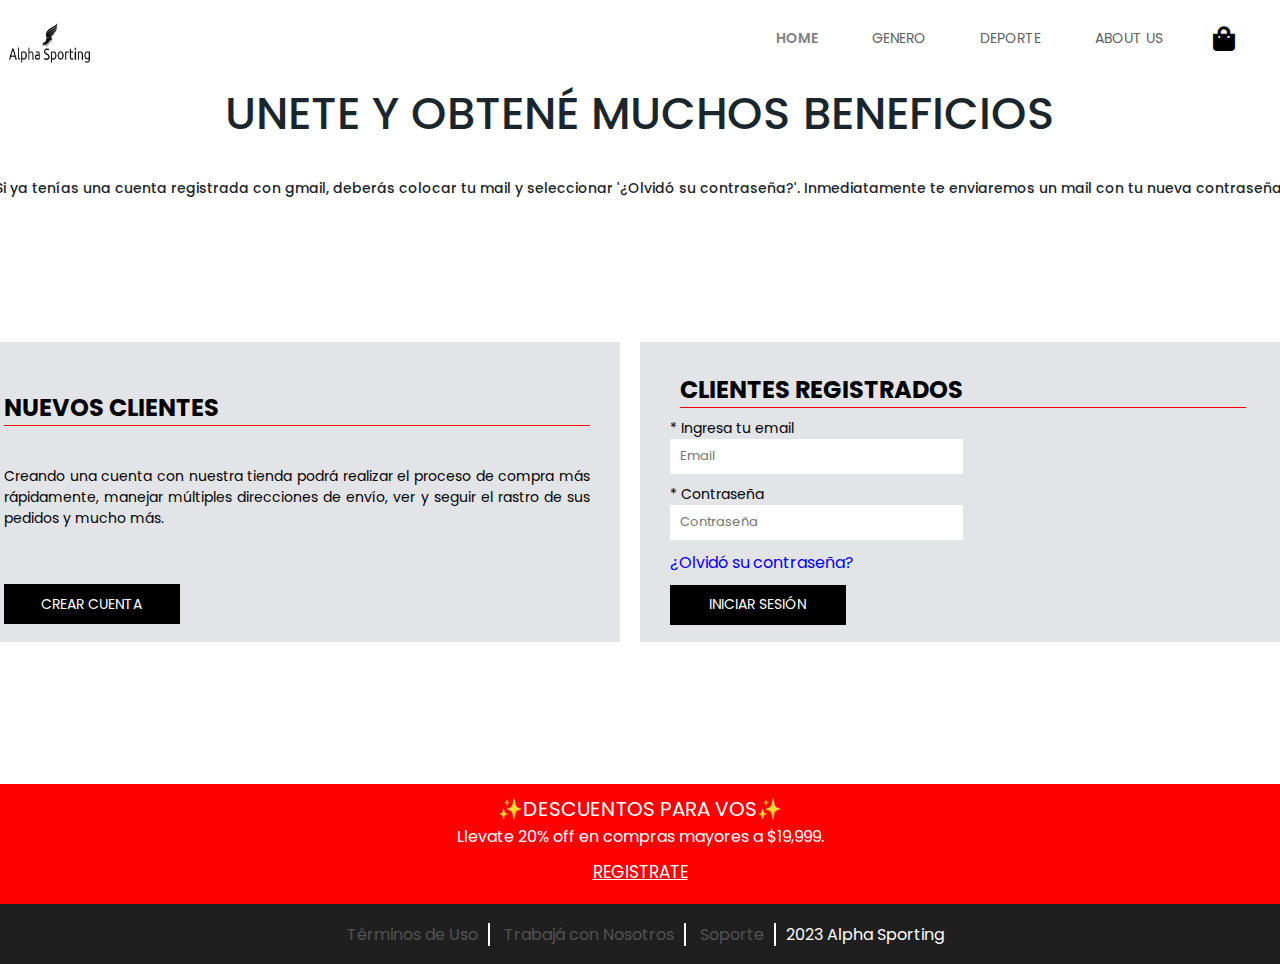
==== login.html @ fd6bf07a "agrego funciones" ====
<!DOCTYPE html>
<html lang="en">
<head>
    <meta charset="UTF-8">
    <meta http-equiv="X-UA-Compatible" content="IE=edge">
    <meta name="viewport" content="width=device-width, initial-scale=1.0">
    <link rel="stylesheet" href="./assets/login.css">
    <link rel="stylesheet" href="./assets/responsive.css">
    <link rel="stylesheet" href="https://cdnjs.cloudflare.com/ajax/libs/font-awesome/5.15.3/css/all.min.css">    
    <title>Alpha Sporting | Tienda Oficial</title>
</head>
<body>
    <header>
        <img src="./assets/img/Logo.png" alt="logo" width="150" height="100" class="logo">            
        
        <div class="conteiner-menu">
<!-- MENU HAMBURGUESA -->
            <label for="menu-toggle" class="menu-label"><i class="fa-solid fa-bars"></i></label>
            <input id="menu-toggle" type="checkbox"/>
            <nav class="navbar">
                <ul class="navbar-list">
                    <li><a class="link-navbar" href="./index.html">HOME</a></li>
                    <li><a class="link-navbar" href="./index.html">GENERO</a></li>
                    <li><a class="link-navbar" href="./index.html">DEPORTE</a></li>
                    <li><a class="link-navbar" href="./index.html">ABOUT US</a></li>
                </ul>
            
<!-- CARRITO -->
            <div class="cart">
                <input type="checkbox" id="cart-toggle" />
                <label for="cart-toggle" class="cart-label"><i class="fas fa-bag-shopping"></i></label>
                <div class="cart-content">
                    <h2>Productos</h2>
                    <div class="cart-container">
                    <p class="empty-msg">No hay productos en el carrito</p>
                </div>
                <span class="divisor"></span>
                <div class="cart-total">
                    <p>TOTAL:</p>
                    <span class="total">$0</span>
                </div>
                    <button class="boton-comprar">Comprar</button>
                    <button class="boton-borrar">Vaciar</button>
                </div>
            </div>
            <!-- <div class="cart">
                <i class="fas fa-bag-shopping"></i>
            </div>
            <div class="cart-open">
                <h2>Productos</h2>
                <div class="cart-container">
                <p class="empty-msg">No hay productos en el carrito</p>
                </div> -->
                
            <!-- <div class="cart-total">
                <p>TOTAL:</p>
                <span class="total">$0</span>
            </div>
                <button class="boton-comprar">Comprar</button>
                <button class="boton-borrar">Vaciar</button>
            </div> -->
            <!-- <div  class="overlay show-overlay"></div> -->
            </nav>
        </div>
    </header>
    
    <main>
        <div class="titulo">
            UNETE Y OBTENÉ MUCHOS BENEFICIOS
            <p>Si ya tenías una cuenta registrada con gmail, deberás colocar tu mail y seleccionar '¿Olvidó 
            su contraseña?'. Inmediatamente te enviaremos un mail con tu nueva contraseña.</p>
        </div>
        <div id="contenedor"> 
            <div class="new-user">
                <h2>NUEVOS CLIENTES</h2>
                <p>Creando una cuenta con nuestra tienda podrá realizar el proceso de compra más rápidamente, 
                manejar múltiples direcciones de envío, ver y seguir el rastro de sus pedidos y mucho más.</p>
                <a href="./new-user.html" title="CrearCuenta" name="CrearCuenta">CREAR CUENTA</button>
            </div>   
            <br>
            <div class="register-user">
                <h2>CLIENTES REGISTRADOS</h2>
                <div id="loginform">
                    <label for="email">* Ingresa tu email</label>
                    <input id="email" type="email" name="email" placeholder="Email" required>
                    <label for="password">* Contraseña</label>
                    <input id="password" type="password" placeholder="Contraseña" name="password" required>
                    <a href="#">¿Olvidó su contraseña?</a>
                    <button type="submit" title="Ingresar" name="Ingresar">INICIAR SESIÓN</button>
                </div>
            </div>
        </div>
        <div class="banner">
            <span>✨DESCUENTOS PARA VOS✨</span>
            <p>Llevate 20% off en compras mayores a $19,999.</p>
            <a href="./contact.html">REGISTRATE</a>
        </div>
    </main>

    <!-- FOOTER -->
    <footer>
        <div class="footer-contenedor">
            <ul class="footer-links">
                <li><a href="#">Términos de Uso</a></li>
                <li><a href="#">Trabajá con Nosotros</a></li>
                <li><a href="#">Soporte</a></li>
            </ul>
            <div class="footer-name">
            <span>2023 Alpha Sporting</span>
            </div>
        </div>
    </footer>
</body>
</html>
---- assets/login.css ----
/* font */
@import url("https://fonts.googleapis.com/css2?family=Montserrat:wght@300;400;600;700;800;900&family=Poppins:wght@300;400;500;600;700;800&display=swap");

:root {
  /* bg colors */
--background: #ffffff;
}

* {
margin: 0;
padding: 0;
box-sizing: border-box;
font-family: "Poppins", sans-serif;
text-decoration: none;
list-style-type: none;
}

/* HEADER */

header {
background: rgb(255, 255, 255);
width: 100%;
position: fixed;
top: 0;
display: flex;
justify-content: space-between;
align-items: center;
height: 80px;
z-index: 999;
}

.logo{
    padding: 0;
    height: 80px;
    width: 100px;
    justify-content: center;
}

.navbar{
display: flex;
margin: 20px;
}

.navbar li{
display: inline;
flex-direction: row;
justify-content: space-between;
align-items: center;
text-align: center;
padding: 15px;
margin: 10px;
}

.navbar-list a {
color: rgb(99, 96, 97);
font-size: 14px;
}

.navbar-list li:first-child > a {
color: gray;
font-weight: 600;
}

.conteiner-menu{
margin: 10px;
display: grid;
justify-content: center;
align-items: center;
}

.cart:before {
content: "\f290";
font-family: "Font Awesome 5 Free";
font-weight: 900;
font-size: 25px;
margin: 10px;
}

/* MENU HAMBURGUESA */

.menu-label {
position: absolute;
cursor: pointer;
font-size: 20px;
}

.menu-label:before {
content: "\f0c9";  
font-family: "Font Awesome 5 Free";
font-weight: 900;
color: #333;
display: block;
width: 25px;
height: 25px;
margin-right: 0;
visibility: hidden;
}

.menu-label .fa-bars:before {
content: "\f0c9";
display: none;
}

input[type="checkbox"] {
display: none;
visibility: hidden;
}

input[type="checkbox"]:checked ~ .menu-label:before {
content: "\f00d"; 
}

/* CARRITO */

.cart input[type="checkbox"] {
display: flex;
visibility: visible;
position: absolute;
top: 10px;
left: 10px;
right: 0;
opacity: 0;
}

.cart input[type="checkbox"]:checked + label + .cart-content{
display: flex;
}

.cart input[type="checkbox"]:checked + .cart-label:before {
content: "";
position: absolute;
top: 50%;
left: 10px;
width: 20px;
height: 20px;
}

.cart{
background: rgb(255, 254, 254);
font-size: 20px;
right: 0;
padding: 0;
position: relative;
cursor: pointer;
margin-left: 15px;
}

.cart-content {
position: fixed;
top: 80px;
right: 50px;
width: 25%;
height: 400px;
flex-direction: column;
background-color: rgb(255, 255, 255);
border-top: 0px;
border-radius: 0px 0px 15px 15px;
z-index: 2;
display: none;
padding: 30px;
}

.cart h2 {
color: #333;
font-size: 20px;
font-weight: 600;
margin: 20px;
}

.cart-total {
display: flex;
justify-content: space-between;
align-items: baseline;
width: 100%;
margin: 0 20px 0 0;
}

.cart-total p {
color: black;
font-weight: 700;
}

.cart-content span{
margin-top: 20px;
border: 0.5px solid black;
width: 100%;
}

.cart-total{
margin: 20px 0;
}

.cart-total span {
color: black;
font-weight: 400;
font-size: 18px;
border-radius: 10px;
width: 60px;
}

.empty-msg {
color: rgb(17, 67, 113);
font-size: 14px;
}

.cart-content button{
border-radius: 10px;
margin: 10px 15px;
background-color: #5d5858;
color: white;
height: 40px;
}

/* .cart {


.cart-container {
  display: flex;
  flex-direction: column;
  gap: 20px;
}

.cart::-webkit-scrollbar {
  display: none;
}

.cart-item {
  display: flex;
  align-items: center;
  justify-content: space-between;
  gap: 20px;
  background-color: #2323234e;
  padding: 20px;
  border: 1px solid var(--electric);
  border-radius: 10px;
}

.cart-item img {
  height: 65px;
  width: 65px;
}

.item-info {
  display: flex;
  flex-direction: column;
  min-width: 110px;
}

.item-title {
  color: var(--text-white);
  font-weight: 600;
  font-size: 14px;
}

.item-bid {
  color: var(--text-gray);
  font-weight: 300;
  font-size: 12px;
}

.item-price {
  background: linear-gradient(to right, #30cfd0, #c43ad6);
  background-clip: text;
  color: transparent;
  -webkit-background-clip: text;
  font-size: 16px;
  font-weight: 800;
}

.item-handler {
  display: flex;
  align-items: center;
  justify-content: center;
  gap: 20px;
}

.quantity-handler {
  display: flex;
  justify-content: center;
  align-items: center;
  padding: 2px 8px;
  border-radius: 5px;
  color: var(--text-white);
  font-weight: 400;
}

.item-quantity {
  color: var(--text-gray);
}

.up {
  border: 1px solid var(--electric);
}

.down {
background-color: var(--secondary);
border: 1px solid var(--electric);
}*/

/* MAIN BODY */

body{
display: flex;
align-items: center;
flex-direction: column;
width: 100%;
height: 500px;
margin-top: 60px;
}

main {
display: flex;
flex-direction: column;
align-items: center;
justify-content: center;
}

.titulo{
margin-top: 20px;
font-size: 45px;
font-weight: 500;
color:#1b262c;
text-align: center;
}

.titulo p{
margin-top: 30px;
font-size: 14px;
}

#contenedor {
margin: 0;
display: flex;
align-items: center;
justify-content: center;
min-width: 80vw;
min-height: 65vh;
width: 80%;
height: 60%;
margin-right: 20px;
}

.new-user {
margin-right: 10px;
width: 800px;
height: 300px;
padding: 30px 30px 50px 30px;
background-color:  #e3e4e8;
box-sizing: border-box;
opacity: 1;
display: flex;
flex-direction: column;
justify-content: center;
padding: 20px 30px 0 30px;
}

.new-user h2{
border-bottom: 1px solid red;
margin-top: 10px;
}

.new-user p{
font-size: 14px;
text-align: justify;
margin-top: 40px;
}

.new-user a {
font-size: 14px;
color:#ffffff;
width: 30%;
height: 40px;
border: none;
background-color:#000000;
margin-top: 55px;
text-align: center;
padding: 10px;
}

.register-user {
margin-left: 10px;
width: 800px;
height: 300px;
padding: 30px 30px 50px 30px;
background-color:  #e3e4e8;
box-sizing: border-box;
opacity: 1;
display: flex;
flex-direction: column;
padding: 20px 30px 0 30px;
}

.register-user h2{
border-bottom: 1px solid red;
margin: 10px;
color: #000000;
}

#loginform{
display: flex;
flex-direction: column;
color: #000000;
}

.register-user input {
font-size: 13px;
color: #1b262c;
display: inline;
width: 50%;
height: 35px;
padding: 10px;
border: none;
margin-bottom: 10px;
}

.register-user label{
display: flex;
font-size: 14px;
color: #000000;
}

.register-user button {
font-size: 14px;
color:#ffffff;
width: 30%;
height: 40px;
border: none;
background-color:#000000;
margin-top: 10px;
}

.banner{
width: 100%;
height: 120px;
background-color: red;
color: white;
display: flex;
flex-direction: column;
justify-content: center;
text-align: center;
align-items: center;
margin-top: 0;
}

.banner span{
font-size: 20px;
display: flex;
align-items: center;
text-align: center;
}

.banner a{
color: white;
font-size: 17px;
justify-content: center;
align-items: center;
margin: 10px;
text-decoration: underline;
}

.banner a:hover {
color: #000000;
}

/* FOOTER */

footer{
width: 100%;
}

.footer-contenedor{
height: 60px;
background-color: #1f1f1f;
display: flex;
flex-direction: row;
justify-content: center;
align-items: center;
}

.footer-links li{
display: inline;
font-size: 16px;
color: #535252;
border-right: 2px solid white;
}

.footer-links a{
padding: 0 10px 0 10px;
color: #535252;
}

.footer-name{
color: white;
padding-left: 10px;
}
---- assets/responsive.css ----
@media (max-width: 992px) {
  /*header*/
  body{
    width: 992px;
  }

  main{
    width: 992px;
  }

  header{
    width: 992px;
    display: flex;
    flex-direction: row;
    padding-right: 35px;
  }

  .navbar{
    margin: 20px;
  }

  .navbar-list {
    position: absolute;
    top: 80px;
    left: 25%;
    right: 5%;
    height: 550px;
    width: 700px;
    flex-direction: column;
    background-color: rgb(255, 255, 255);
    border: 3px solid rgb(158, 158, 158);
    border-top: 0px;
    border-radius: 0px 0px 15px 15px;
    padding: 45px 30px;
    gap: 25px;
    z-index: 2;
    display: none;
  }

  .navbar-list a {
    font-size: 18px;
    display: flex;
    justify-content: center;
  }

  .menu-label:before{
    visibility: visible;
    display: flex;
  }

  #menu-toggle:checked ~ .navbar .navbar-list {
    display: flex;
  }

  .menu-label {
    display: flex;
    order: 2;
    cursor: pointer;
  }

  .menu-open {
    display: flex;
  }

  main{
    width: 992px;
    display: flex;
    flex-direction: column;
  }

  .hero-content {
    display: block;
    flex-direction: column;
  }

  #hero h1{
    text-align: center;
    font-size: 40px;
    justify-content: center;
    margin: 20px 40px;
    width: 80%;
  }

  .hero-content h1 > span{
    font-size: 55px;
  }

  .slider img {
    width: 90%;
  }

  #cards{
    display: flex;
    align-items: center;
    justify-content: center;
    width: 100%;
    height: 400px;
  }

  #cards h2{
    font-size: 40px;
    display: flex;
    padding: 0;
    text-align: center;
    justify-content: center;
    align-items: center;
  }

  .info-card{
    display: flex;
    flex-direction: column;
    padding: 0 10px 10px;
  }

  .info-card img{
    display: none;
  }

  .footer-contenedor{
    width: 992px;
  }
}

@media (max-width: 576px){

  body{
    width: 576px;
  }

  main{
    width: 576px;
  }

  header{
    width: 576px;
    display: flex;
    flex-direction: row;
    justify-content: space-between;
    text-align: center;
    align-items: center;
  }

  .navbar{
    margin: 0;
  }

  .navbar-list{
    width: 400px;
    padding: 0;
    gap: 0;
    left: 80px;
  }

  .navbar-list a{
    font-size: 12px;
  }

  .menu-label + .cart{
    font-size: 14px;
  }

  .subscript{
    width: 576px;
    height: 50px;
  }

  .subscript h3{
    font-size: 15px;
  }

  .subscript a{
    font-size: 15px;
  }

  #hero h1{
    font-size: 30px;
  }

  #hero span{
    font-size: 40px;
  }

  .slider img {
    width: 70%;
  }

  .slider-container img{
    width: 85%;
    height: 350px;
  }

  #cards{
    height: 400px;
    margin: 0;
  }

  .footer-contenedor{
    width: 576px;
  }

  .footer-links li{
    font-size: 12px;
  }

  .footer-name{
    font-size: 14px;
  }
}
  
@media (max-width: 320px){

  #categories{
    margin-top: 50px;
  }

  #categories button{
    margin: 2px;
  }

}
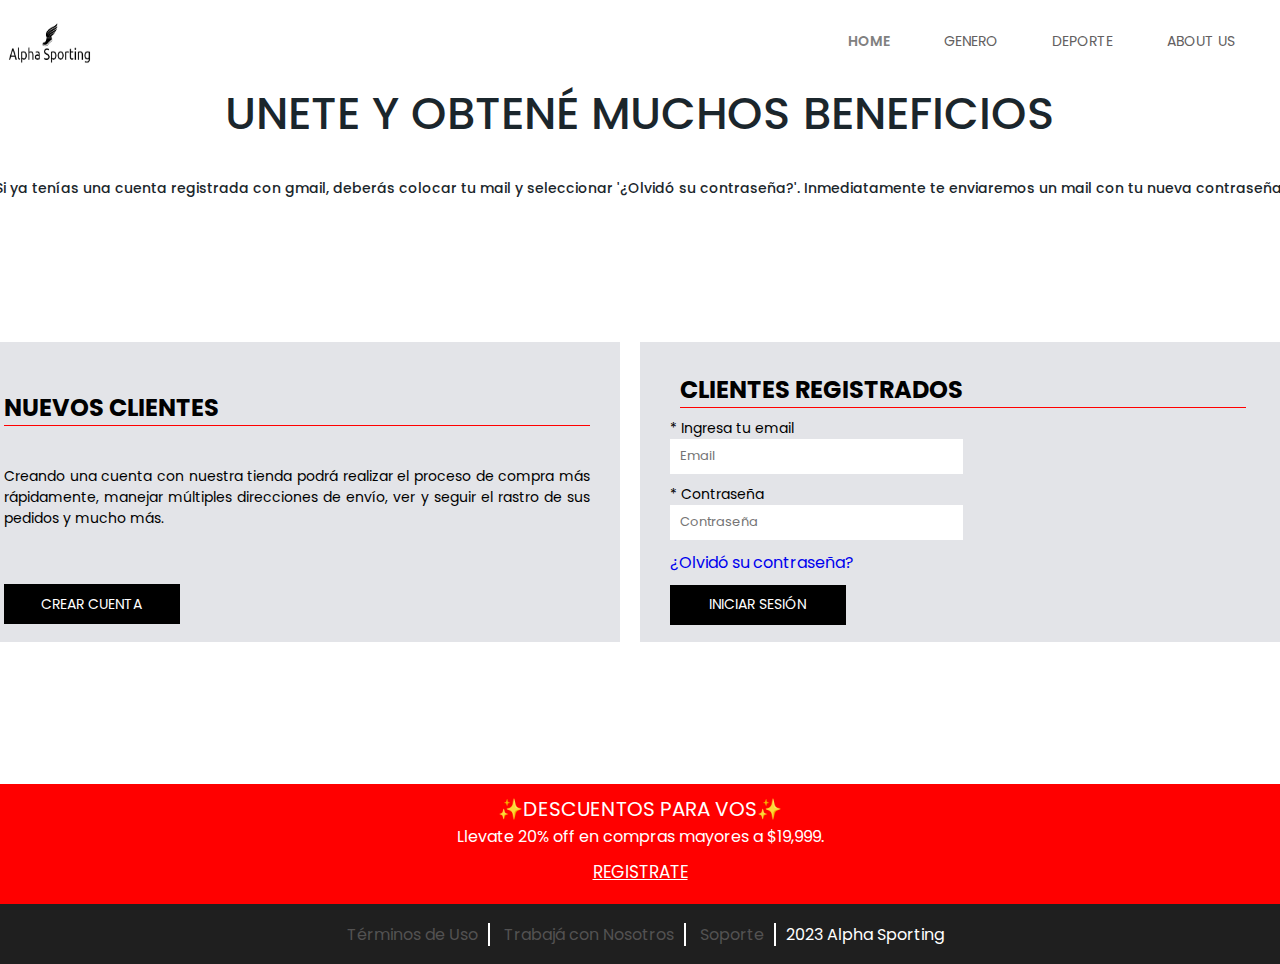
==== commit 9e75cb87: "se agregan funciones al carrito y js al login" ====
--- a/login.html
+++ b/login.html
@@ -13,55 +13,19 @@
     <header>
         <img src="./assets/img/Logo.png" alt="logo" width="150" height="100" class="logo">            
         
-        <div class="conteiner-menu">
 <!-- MENU HAMBURGUESA -->
-            <label for="menu-toggle" class="menu-label"><i class="fa-solid fa-bars"></i></label>
-            <input id="menu-toggle" type="checkbox"/>
             <nav class="navbar">
+                <div class="menu-label">
+                    <img src="./assets/img/menu.png" alt="" class="menu-icon" width="25" height="25" />
+                </div>
                 <ul class="navbar-list">
                     <li><a class="link-navbar" href="./index.html">HOME</a></li>
                     <li><a class="link-navbar" href="./index.html">GENERO</a></li>
                     <li><a class="link-navbar" href="./index.html">DEPORTE</a></li>
                     <li><a class="link-navbar" href="./index.html">ABOUT US</a></li>
                 </ul>
-            
-<!-- CARRITO -->
-            <div class="cart">
-                <input type="checkbox" id="cart-toggle" />
-                <label for="cart-toggle" class="cart-label"><i class="fas fa-bag-shopping"></i></label>
-                <div class="cart-content">
-                    <h2>Productos</h2>
-                    <div class="cart-container">
-                    <p class="empty-msg">No hay productos en el carrito</p>
-                </div>
-                <span class="divisor"></span>
-                <div class="cart-total">
-                    <p>TOTAL:</p>
-                    <span class="total">$0</span>
-                </div>
-                    <button class="boton-comprar">Comprar</button>
-                    <button class="boton-borrar">Vaciar</button>
-                </div>
-            </div>
-            <!-- <div class="cart">
-                <i class="fas fa-bag-shopping"></i>
-            </div>
-            <div class="cart-open">
-                <h2>Productos</h2>
-                <div class="cart-container">
-                <p class="empty-msg">No hay productos en el carrito</p>
-                </div> -->
-                
-            <!-- <div class="cart-total">
-                <p>TOTAL:</p>
-                <span class="total">$0</span>
-            </div>
-                <button class="boton-comprar">Comprar</button>
-                <button class="boton-borrar">Vaciar</button>
-            </div> -->
-            <!-- <div  class="overlay show-overlay"></div> -->
+                <div class="overlay"></div>
             </nav>
-        </div>
     </header>
     
     <main>
@@ -110,5 +74,6 @@
             </div>
         </div>
     </footer>
+    <script src="./assets/menu.js"></script>
 </body>
 </html>--- a/assets/login.css
+++ b/assets/login.css
@@ -61,241 +61,11 @@
 font-weight: 600;
 }
 
-.conteiner-menu{
-margin: 10px;
-display: grid;
-justify-content: center;
-align-items: center;
-}
-
-.cart:before {
-content: "\f290";
-font-family: "Font Awesome 5 Free";
-font-weight: 900;
-font-size: 25px;
-margin: 10px;
-}
-
 /* MENU HAMBURGUESA */
 
 .menu-label {
-position: absolute;
-cursor: pointer;
-font-size: 20px;
-}
-
-.menu-label:before {
-content: "\f0c9";  
-font-family: "Font Awesome 5 Free";
-font-weight: 900;
-color: #333;
-display: block;
-width: 25px;
-height: 25px;
-margin-right: 0;
-visibility: hidden;
-}
-
-.menu-label .fa-bars:before {
-content: "\f0c9";
-display: none;
-}
-
-input[type="checkbox"] {
-display: none;
-visibility: hidden;
-}
-
-input[type="checkbox"]:checked ~ .menu-label:before {
-content: "\f00d"; 
-}
-
-/* CARRITO */
-
-.cart input[type="checkbox"] {
-display: flex;
-visibility: visible;
-position: absolute;
-top: 10px;
-left: 10px;
-right: 0;
-opacity: 0;
-}
-
-.cart input[type="checkbox"]:checked + label + .cart-content{
-display: flex;
-}
-
-.cart input[type="checkbox"]:checked + .cart-label:before {
-content: "";
-position: absolute;
-top: 50%;
-left: 10px;
-width: 20px;
-height: 20px;
-}
-
-.cart{
-background: rgb(255, 254, 254);
-font-size: 20px;
-right: 0;
-padding: 0;
-position: relative;
-cursor: pointer;
-margin-left: 15px;
-}
-
-.cart-content {
-position: fixed;
-top: 80px;
-right: 50px;
-width: 25%;
-height: 400px;
-flex-direction: column;
-background-color: rgb(255, 255, 255);
-border-top: 0px;
-border-radius: 0px 0px 15px 15px;
-z-index: 2;
-display: none;
-padding: 30px;
-}
-
-.cart h2 {
-color: #333;
-font-size: 20px;
-font-weight: 600;
-margin: 20px;
-}
-
-.cart-total {
-display: flex;
-justify-content: space-between;
-align-items: baseline;
-width: 100%;
-margin: 0 20px 0 0;
-}
-
-.cart-total p {
-color: black;
-font-weight: 700;
-}
-
-.cart-content span{
-margin-top: 20px;
-border: 0.5px solid black;
-width: 100%;
-}
-
-.cart-total{
-margin: 20px 0;
-}
-
-.cart-total span {
-color: black;
-font-weight: 400;
-font-size: 18px;
-border-radius: 10px;
-width: 60px;
-}
-
-.empty-msg {
-color: rgb(17, 67, 113);
-font-size: 14px;
-}
-
-.cart-content button{
-border-radius: 10px;
-margin: 10px 15px;
-background-color: #5d5858;
-color: white;
-height: 40px;
-}
-
-/* .cart {
-
-
-.cart-container {
-  display: flex;
-  flex-direction: column;
-  gap: 20px;
-}
-
-.cart::-webkit-scrollbar {
   display: none;
 }
-
-.cart-item {
-  display: flex;
-  align-items: center;
-  justify-content: space-between;
-  gap: 20px;
-  background-color: #2323234e;
-  padding: 20px;
-  border: 1px solid var(--electric);
-  border-radius: 10px;
-}
-
-.cart-item img {
-  height: 65px;
-  width: 65px;
-}
-
-.item-info {
-  display: flex;
-  flex-direction: column;
-  min-width: 110px;
-}
-
-.item-title {
-  color: var(--text-white);
-  font-weight: 600;
-  font-size: 14px;
-}
-
-.item-bid {
-  color: var(--text-gray);
-  font-weight: 300;
-  font-size: 12px;
-}
-
-.item-price {
-  background: linear-gradient(to right, #30cfd0, #c43ad6);
-  background-clip: text;
-  color: transparent;
-  -webkit-background-clip: text;
-  font-size: 16px;
-  font-weight: 800;
-}
-
-.item-handler {
-  display: flex;
-  align-items: center;
-  justify-content: center;
-  gap: 20px;
-}
-
-.quantity-handler {
-  display: flex;
-  justify-content: center;
-  align-items: center;
-  padding: 2px 8px;
-  border-radius: 5px;
-  color: var(--text-white);
-  font-weight: 400;
-}
-
-.item-quantity {
-  color: var(--text-gray);
-}
-
-.up {
-  border: 1px solid var(--electric);
-}
-
-.down {
-background-color: var(--secondary);
-border: 1px solid var(--electric);
-}*/
 
 /* MAIN BODY */
 
--- a/assets/responsive.css
+++ b/assets/responsive.css
@@ -1,19 +1,4 @@
 @media (max-width: 992px) {
-  /*header*/
-  body{
-    width: 992px;
-  }
-
-  main{
-    width: 992px;
-  }
-
-  header{
-    width: 992px;
-    display: flex;
-    flex-direction: row;
-    padding-right: 35px;
-  }
 
   .navbar{
     margin: 20px;
@@ -22,7 +7,7 @@
   .navbar-list {
     position: absolute;
     top: 80px;
-    left: 25%;
+    left: 5%;
     right: 5%;
     height: 550px;
     width: 700px;
@@ -43,15 +28,7 @@
     justify-content: center;
   }
 
-  .menu-label:before{
-    visibility: visible;
-    display: flex;
-  }
-
-  #menu-toggle:checked ~ .navbar .navbar-list {
-    display: flex;
-  }
-
+  /* Mostramos el icono del menu */
   .menu-label {
     display: flex;
     order: 2;
@@ -60,6 +37,10 @@
 
   .menu-open {
     display: flex;
+  }
+
+  .cart-bubble{
+    right: 85px;
   }
 
   main{
@@ -123,16 +104,16 @@
 
 @media (max-width: 576px){
 
+  main{
+    width: 576px;
+  }
+
   body{
     width: 576px;
-  }
-
-  main{
-    width: 576px;
-  }
-
+  }  
+  
   header{
-    width: 576px;
+    width: 570px;
     display: flex;
     flex-direction: row;
     justify-content: space-between;
@@ -141,26 +122,32 @@
   }
 
   .navbar{
-    margin: 0;
+    margin: 60px;
   }
 
   .navbar-list{
-    width: 400px;
+    width: 460px;
+    height: 350px;
     padding: 0;
     gap: 0;
-    left: 80px;
+    left: 60px;
   }
 
   .navbar-list a{
-    font-size: 12px;
-  }
-
-  .menu-label + .cart{
     font-size: 14px;
   }
 
+  .cart-bubble{
+    right: 125px;
+  }
+
+  .cart{
+    right: 50px;
+    width: 460px;
+    height: auto;
+  }
+  
   .subscript{
-    width: 576px;
     height: 50px;
   }
 
@@ -209,12 +196,22 @@
   
 @media (max-width: 320px){
 
+  .navbar-list{
+    right: 10%;
+  }
+
+  .cart{
+    right: 40px;
+  }
+
   #categories{
-    margin-top: 50px;
-  }
-
-  #categories button{
-    margin: 2px;
+    margin-top: 20px;
+  }
+
+  .categories{
+    margin: 50px;
+    display: flex;
+    gap: 10px;
   }
 
 }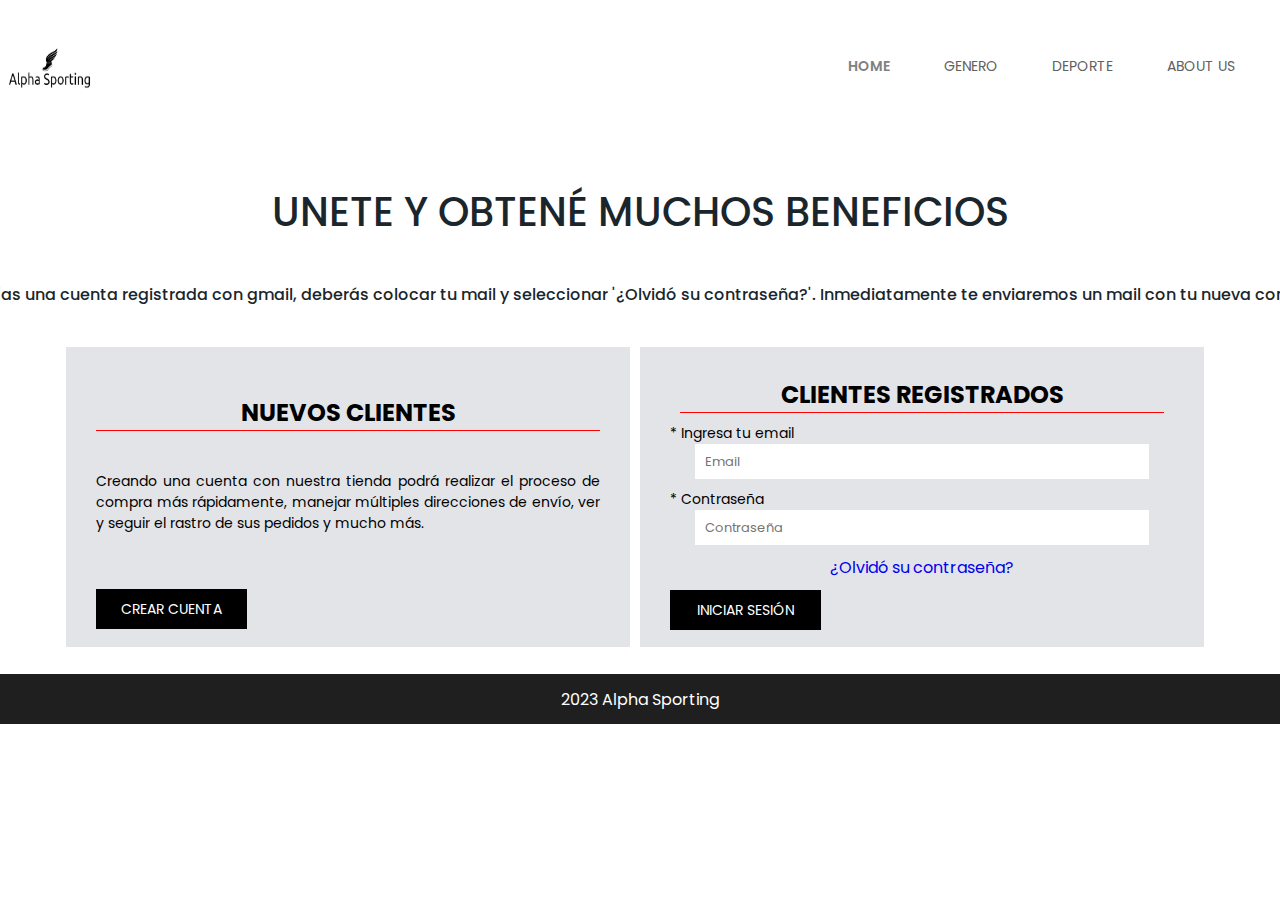
==== commit 1f87c40a: "se corrige" ====
--- a/login.html
+++ b/login.html
@@ -29,6 +29,7 @@
     </header>
     
     <main>
+        
         <div class="titulo">
             UNETE Y OBTENÉ MUCHOS BENEFICIOS
             <p>Si ya tenías una cuenta registrada con gmail, deberás colocar tu mail y seleccionar '¿Olvidó 
@@ -54,21 +55,10 @@
                 </div>
             </div>
         </div>
-        <div class="banner">
-            <span>✨DESCUENTOS PARA VOS✨</span>
-            <p>Llevate 20% off en compras mayores a $19,999.</p>
-            <a href="./contact.html">REGISTRATE</a>
-        </div>
     </main>
 
     <!-- FOOTER -->
     <footer>
-        <div class="footer-contenedor">
-            <ul class="footer-links">
-                <li><a href="#">Términos de Uso</a></li>
-                <li><a href="#">Trabajá con Nosotros</a></li>
-                <li><a href="#">Soporte</a></li>
-            </ul>
             <div class="footer-name">
             <span>2023 Alpha Sporting</span>
             </div>
--- a/assets/login.css
+++ b/assets/login.css
@@ -15,25 +15,35 @@
 list-style-type: none;
 }
 
+body{
+display: flex;
+align-items: center;
+text-align: center;
+justify-content: center;
+flex-direction: column;
+width: auto;
+overflow-x: hidden;
+}
+
 /* HEADER */
 
 header {
 background: rgb(255, 255, 255);
 width: 100%;
-position: fixed;
-top: 0;
-display: flex;
+position: relative;
+top: 25px;
+display: flex;
+align-items: center;
 justify-content: space-between;
-align-items: center;
+flex-direction: row;
 height: 80px;
 z-index: 999;
 }
 
 .logo{
-    padding: 0;
-    height: 80px;
-    width: 100px;
-    justify-content: center;
+padding: 0;
+height: 80px;
+width: 100px;
 }
 
 .navbar{
@@ -67,35 +77,30 @@
   display: none;
 }
 
-/* MAIN BODY */
-
-body{
-display: flex;
-align-items: center;
-flex-direction: column;
-width: 100%;
-height: 500px;
-margin-top: 60px;
-}
+/* MAIN*/
 
 main {
 display: flex;
 flex-direction: column;
 align-items: center;
 justify-content: center;
+width: auto;
+overflow-x: hidden;
+margin-top: 8%;
 }
 
 .titulo{
-margin-top: 20px;
-font-size: 45px;
+font-size: 40px;
 font-weight: 500;
 color:#1b262c;
 text-align: center;
 }
 
 .titulo p{
-margin-top: 30px;
-font-size: 14px;
+margin: 40px;
+font-size: 16px;
+text-align: center;
+justify-content: center;
 }
 
 #contenedor {
@@ -103,15 +108,13 @@
 display: flex;
 align-items: center;
 justify-content: center;
-min-width: 80vw;
-min-height: 65vh;
-width: 80%;
+width: 70%;
 height: 60%;
 margin-right: 20px;
 }
 
 .new-user {
-margin-right: 10px;
+margin-left: 10px;
 width: 800px;
 height: 300px;
 padding: 30px 30px 50px 30px;
@@ -176,7 +179,7 @@
 font-size: 13px;
 color: #1b262c;
 display: inline;
-width: 50%;
+width: 90%;
 height: 35px;
 padding: 10px;
 border: none;
@@ -199,67 +202,19 @@
 margin-top: 10px;
 }
 
-.banner{
-width: 100%;
-height: 120px;
-background-color: red;
-color: white;
-display: flex;
-flex-direction: column;
-justify-content: center;
-text-align: center;
-align-items: center;
-margin-top: 0;
-}
-
-.banner span{
-font-size: 20px;
-display: flex;
-align-items: center;
-text-align: center;
-}
-
-.banner a{
-color: white;
-font-size: 17px;
-justify-content: center;
-align-items: center;
-margin: 10px;
-text-decoration: underline;
-}
-
-.banner a:hover {
-color: #000000;
-}
-
 /* FOOTER */
 
 footer{
 width: 100%;
-}
-
-.footer-contenedor{
-height: 60px;
+height: 50px;
 background-color: #1f1f1f;
 display: flex;
-flex-direction: row;
-justify-content: center;
-align-items: center;
-}
-
-.footer-links li{
-display: inline;
-font-size: 16px;
-color: #535252;
-border-right: 2px solid white;
-}
-
-.footer-links a{
-padding: 0 10px 0 10px;
-color: #535252;
-}
-
-.footer-name{
+text-align: center;
+justify-content: center;
+align-items: center;
+margin-top: 27px;
+}
+
+.footer-name span{
 color: white;
-padding-left: 10px;
 }--- a/assets/responsive.css
+++ b/assets/responsive.css
@@ -1,5 +1,10 @@
 @media (max-width: 992px) {
-
+  body{
+    overflow-x: hidden;
+    width: auto;
+    height: auto;
+  }
+  
   .navbar{
     margin: 20px;
   }
@@ -10,7 +15,7 @@
     left: 5%;
     right: 5%;
     height: 550px;
-    width: 700px;
+    width: 90%;
     flex-direction: column;
     background-color: rgb(255, 255, 255);
     border: 3px solid rgb(158, 158, 158);
@@ -24,8 +29,6 @@
 
   .navbar-list a {
     font-size: 18px;
-    display: flex;
-    justify-content: center;
   }
 
   /* Mostramos el icono del menu */
@@ -44,7 +47,7 @@
   }
 
   main{
-    width: 992px;
+    width: auto;
     display: flex;
     flex-direction: column;
   }
@@ -97,70 +100,85 @@
     display: none;
   }
 
+  .contenedor-products{
+    width: 100%;
+  }
+
+  #contenedor{
+    display: flex;
+    flex-direction: column;
+    justify-content: center;
+    width: 70%;
+  }
+
+  .new-user,
+  .register-user{
+    width: 600px;
+  }
+
+  .new-user a{
+    margin-top: 10px;
+    font-size: 14px;
+    height: 60px;
+    width: 120px;
+    justify-content: center;
+  }
+
+  .register-user button{
+    margin-top: 0;
+    font-size: 14px;
+    height: 60px;
+    width: 120px;
+    justify-content: center;
+  }  
+  
   .footer-contenedor{
-    width: 992px;
+    width: auto;
   }
 }
 
 @media (max-width: 576px){
-
-  main{
-    width: 576px;
-  }
-
   body{
-    width: 576px;
-  }  
-  
-  header{
-    width: 570px;
-    display: flex;
-    flex-direction: row;
-    justify-content: space-between;
-    text-align: center;
-    align-items: center;
-  }
-
-  .navbar{
-    margin: 60px;
+    width: auto;
+    overflow-x: hidden;
   }
 
   .navbar-list{
-    width: 460px;
-    height: 350px;
+    width: 90%;
+    height: auto;
     padding: 0;
     gap: 0;
-    left: 60px;
-  }
-
-  .navbar-list a{
-    font-size: 14px;
   }
 
   .cart-bubble{
-    right: 125px;
+    right: 15%;
   }
 
   .cart{
-    right: 50px;
-    width: 460px;
-    height: auto;
-  }
-  
+    width: 90%;
+    height: auto;
+  }
+  
+  main{
+    overflow-x: hidden;
+    margin-top: 10%;
+  }
+
   .subscript{
-    height: 50px;
+    flex-direction: column;
+    height: auto;
   }
 
   .subscript h3{
-    font-size: 15px;
+    font-size: 18px;
   }
 
   .subscript a{
-    font-size: 15px;
+    font-size: 20px;
   }
 
   #hero h1{
-    font-size: 30px;
+    font-size: 35px;
   }
 
   #hero span{
@@ -168,12 +186,16 @@
   }
 
   .slider img {
-    width: 70%;
-  }
-
-  .slider-container img{
-    width: 85%;
-    height: 350px;
+    width: 90%;
+    height: 400px;
+  }
+
+  .banner span{
+    font-size: 22px;
+  }
+
+  .banner p{
+    font-size: 13px;
   }
 
   #cards{
@@ -181,37 +203,158 @@
     margin: 0;
   }
 
-  .footer-contenedor{
-    width: 576px;
-  }
-
-  .footer-links li{
-    font-size: 12px;
-  }
-
+  #contenedor{
+    display: flex;
+    flex-direction: column;
+    width: 50%;
+    align-items: center;
+  }
+
+  .new-user,
+  .register-user{
+    width: 500px;
+    margin: 10px;
+  }
+
+  .login{
+    width: 90%;
+    height: auto;
+    margin-left: 30px;
+  }
+  
   .footer-name{
     font-size: 14px;
   }
 }
   
 @media (max-width: 320px){
+  body{
+    width: auto;
+    overflow-x: hidden;
+  }
+
+  header{
+    left: 0%;
+  }
 
   .navbar-list{
-    right: 10%;
-  }
-
-  .cart{
-    right: 40px;
+    width: auto;
+  }
+
+  .navbar-list a{
+    font-size: 14px;
+  }
+
+  .cart-bubble{
+    right: 26%;
+  }
+
+  .cart-container{
+    width: auto;
+    align-items: center;
+  }
+
+  .cart-select{
+    flex-direction: column;
+    width: 200px;
+  }
+
+  main{
+    width: 100%;
+  }
+
+  .subscript{
+    width: 100%;
+  }
+
+  .subscript h3{
+    font-size: 12px;
+  }
+
+  .subscript a{
+    font-size: 15px;
+  }
+
+  #hero h1{
+    font-size: 28px;
+  }
+
+  #hero span{
+    font-size: 30px;
+  }
+
+  .hero-content{
+    margin: 10px;
+  }
+
+  .slider img {
+    width: 50%;
+    height: 200px;
+  }
+
+  #cards-content{
+    width: auto;
+  }
+
+  .content-title h2{
+    font-size:50px;
+    text-align: center;
+    justify-content: center;
+    align-items: center;
   }
 
   #categories{
-    margin-top: 20px;
-  }
-
-  .categories{
-    margin: 50px;
-    display: flex;
-    gap: 10px;
-  }
-
+    display: inline;
+    width: 80%;
+    margin-top: 20%;
+  }
+
+  .product{
+    width: 90%;
+    align-items: center;
+  }
+
+  .product img{
+    width: 200px;
+    height: 180px;
+  }
+
+  .titulo{
+    font-size: 18px;
+    text-align: center;
+  }
+
+  .titulo p{
+    font-size: 10px;
+  }
+
+  .new-user,
+  .register-user{
+    width: 200px;
+    height: auto;
+  }
+
+  #contenedor h2{
+    font-size: 15px;
+  }
+
+  .new-user p{
+    font-size: 12px;
+  }
+
+  .login{
+    margin-left: 15px;
+  } 
+  
+  .footer-contenedor{
+    width: 100%;
+    display: flex;
+    flex-direction: row;
+  }
+
+  .footer-links a{
+    font-size: 12px;
+    display: flex;
+    justify-content: center;
+  }
 }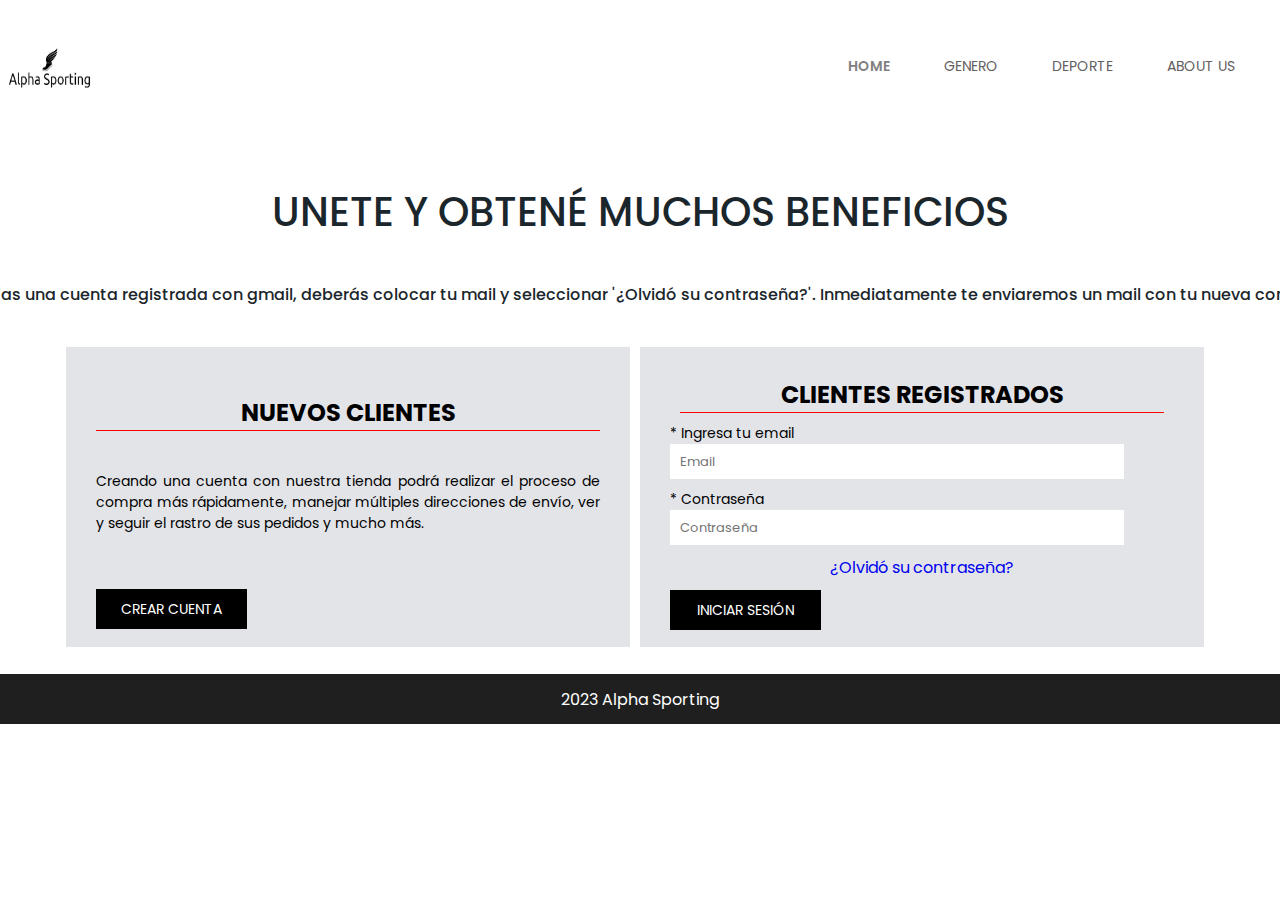
==== commit 9b46f7b9: "finalizado" ====
--- a/login.html
+++ b/login.html
@@ -40,7 +40,7 @@
                 <h2>NUEVOS CLIENTES</h2>
                 <p>Creando una cuenta con nuestra tienda podrá realizar el proceso de compra más rápidamente, 
                 manejar múltiples direcciones de envío, ver y seguir el rastro de sus pedidos y mucho más.</p>
-                <a href="./new-user.html" title="CrearCuenta" name="CrearCuenta">CREAR CUENTA</button>
+                <a href="./new-user.html" title="CrearCuenta" name="CrearCuenta">CREAR CUENTA</a>
             </div>   
             <br>
             <div class="register-user">
